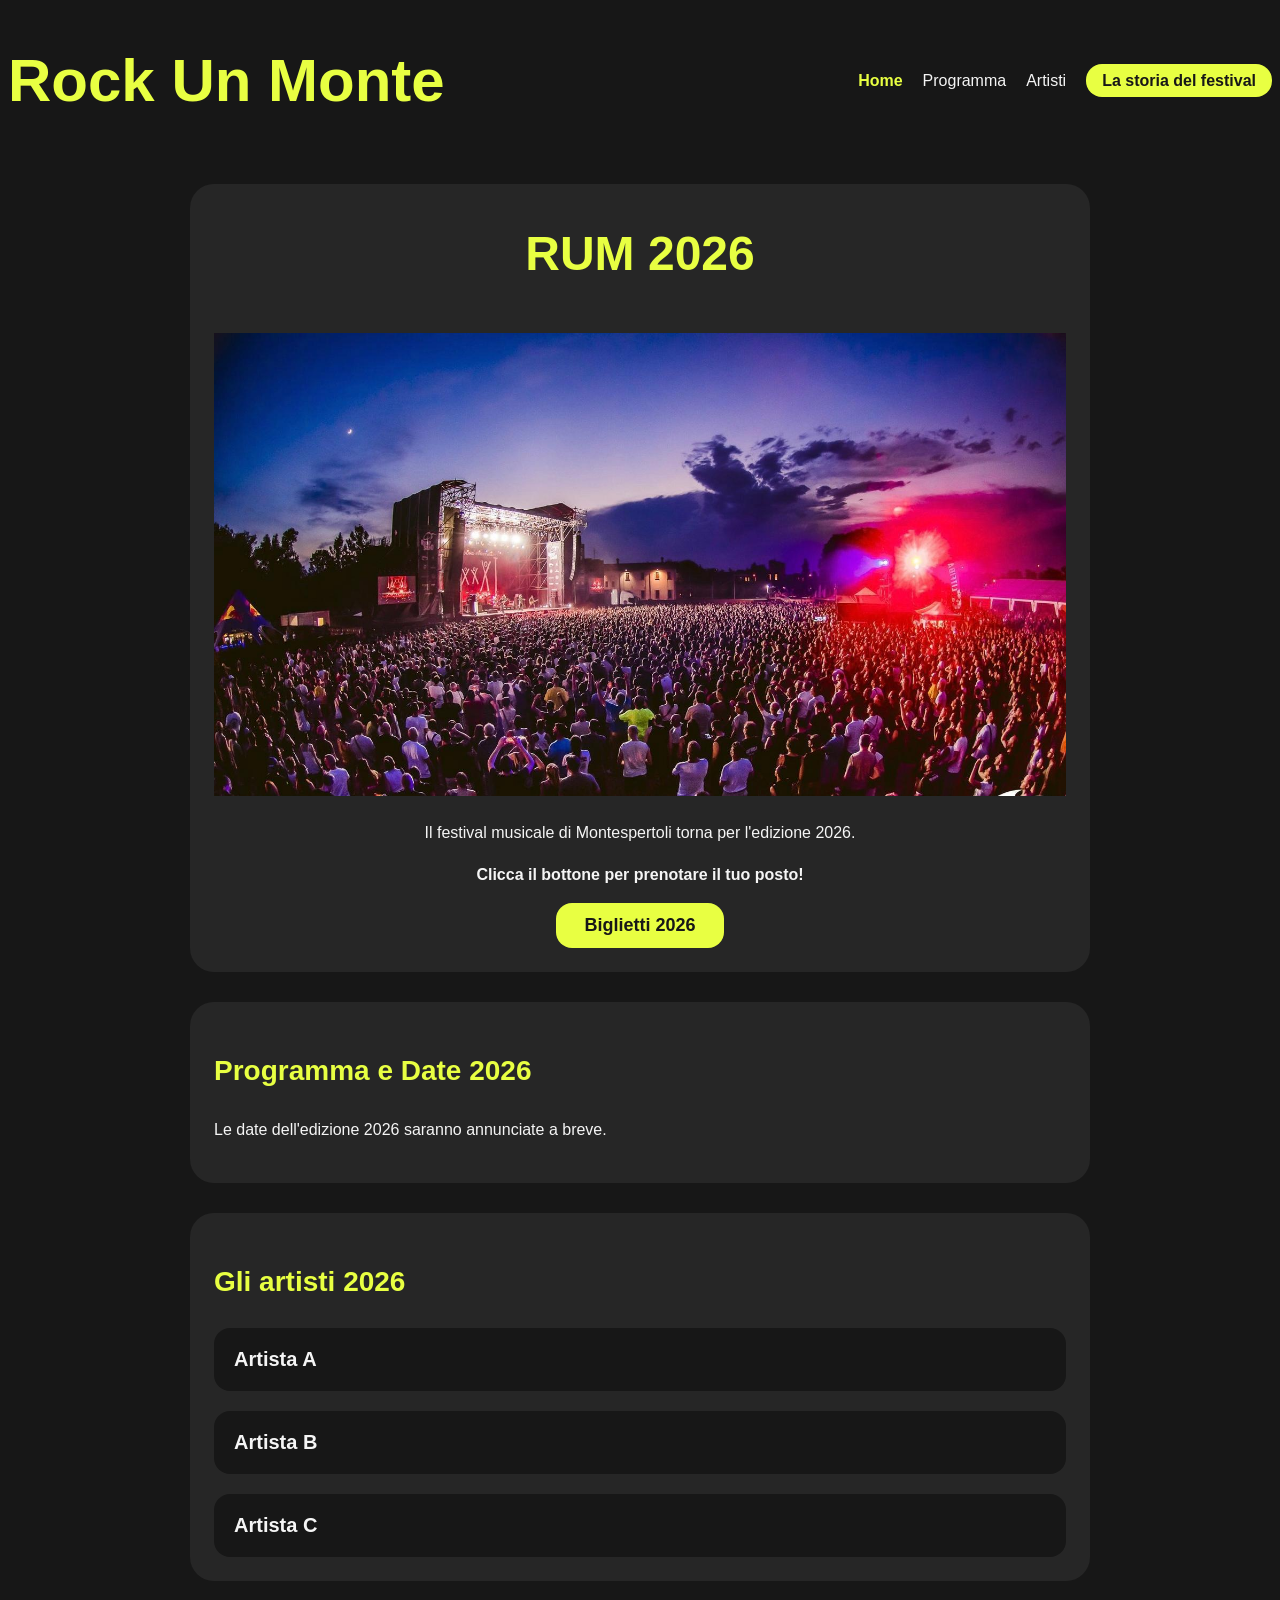
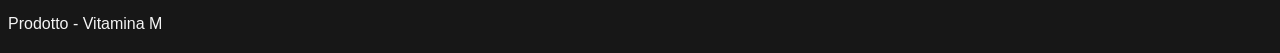
==== homepage/index.html @ 53790404 "First Commit, basic site functionalities" ====
<!DOCTYPE html>
<html lang="it">
  <head>
    <meta charset="UTF-8">
    <meta name="viewport" content="width=device-width, initial-scale=1.0">
    <title>RUM | Rock Un Monte</title>
    <link rel="stylesheet" href="style.css">
  </head>

<body>
    <header>
      <h1>Rock Un Monte</h1>

      <nav>
        <ul>
          <li><a class="nav-link active" href="index.html">Home</a></li>
          <li><a class="nav-link" href="#programma">Programma</a></li>
          <li><a class="nav-link" href="#artisti">Artisti</a></li>
          <li><a class="nav-cta" href="../history/index.html">La storia del festival</a></li>
        </ul>
      </nav>
    </header>

    <main>
      <!-- Edizione corrente -->
      <section class="hero">
        <h2 class="hero-titolo">RUM <span class="edizione"></span></h2>
        <img
          class="festival"
          src="images/stage.jpeg"
          alt="Palco del festival Rock Un Monte"
        >
        <p>Il festival musicale di Montespertoli torna per l'edizione <span class="edizione"></span>.</p>
        <p id="biglietti-messaggio">Clicca il bottone per prenotare il tuo posto!</p>
        <button id="biglietti-btn" type="button">Biglietti <span class="edizione"></span></button>
      </section>

      <section id="programma">
        <h2>Programma e Date <span class="edizione"></span></h2>
        <p>Le date dell'edizione <span class="edizione"></span> saranno annunciate a breve.</p>
      </section>

      <section id="artisti">
        <h2>Gli artisti <span class="edizione"></span></h2>

        <div class="artist-grid"></div>
      </section>
    </main>

    <!-- Scheda artista modale: si apre sopra la pagina, senza cambiarla -->
    <div id="modal-artista" class="modal hidden" role="dialog" aria-modal="true">
      <div class="modal-box">
        <button id="modal-chiudi" class="modal-chiudi" type="button" aria-label="Chiudi scheda">&times;</button>
        <p class="hero-edizione">Artista in programma</p>
        <h2 id="artista-nome"></h2>
        <h3>Chi e'</h3>
        <p id="artista-descrizione"></p>
        <h3>Genere</h3>
        <p id="artista-genere"></p>
        <h3>Nel festival</h3>
        <p id="artista-palco"></p>
        <h3>Dove ascoltarlo</h3>
        <div class="artista-link">
          <a id="link-spotify" href="#" target="_blank" rel="noopener">Spotify</a>
          <a id="link-apple" href="#" target="_blank" rel="noopener">Apple Music</a>
          <a id="link-sito" href="#" target="_blank" rel="noopener">Sito ufficiale</a>
        </div>
      </div>
    </div>

    <footer>
      <p>Prodotto - Vitamina M</p>
    </footer>

    <script src="homepage.js"></script>
  </body>
</html>
---- homepage/style.css ----
/* ========================================
   Homepage - RUM (edizione da homepage.js)
   ======================================== */

:root {
  --color-background: #171717;
  --color-surface: #262626;
  --color-text: #f5f5f5;
  --color-accent: #e8ff42;
  --radius: 16px;
  --radius-lg: 24px;
}

/* ========================================
   Elementi base e tipografia
   ======================================== */

body {
  color: var(--color-text);
  background-color: var(--color-background);
  font-family: Arial, sans-serif;
  line-height: 1.6;
}

h1 {
  color: var(--color-accent);
  font-size: 60px;
  line-height: 1.1;
}

h2 {
  color: var(--color-accent);
  font-size: 28px;
}

p {
  font-size: 16px;
}

img {
  max-width: 100%;
  height: auto;
}

a {
  color: var(--color-accent);
}

/* ========================================
   Intestazione e navigazione
   ======================================== */

header {
  display: flex;
  align-items: center;
  justify-content: space-between;
}

nav ul {
  display: flex;
  align-items: center;
  gap: 20px;
  list-style: none;
}

.nav-link {
  color: var(--color-text);
  text-decoration: none;
  font-size: 16px;
}

.nav-link:hover {
  color: var(--color-accent);
}

.nav-link.active {
  color: var(--color-accent);
  font-weight: bold;
}

/* Bottone nella navbar per la pagina "Storia" */
.nav-cta {
  padding: 8px 16px;
  border-radius: var(--radius);
  background-color: var(--color-accent);
  color: var(--color-background);
  text-decoration: none;
  font-weight: bold;
  transition: transform 0.15s ease;
}

.nav-cta:hover {
  transform: scale(1.05);
  color: var(--color-background);
}

.nav-cta.active {
  outline: 2px solid var(--color-text);
}

/* ========================================
   Contenuto principale
   ======================================== */

section {
  box-sizing: border-box;
  width: calc(100% - 30px);
  max-width: 900px;
  margin: 30px auto;
  padding: 24px;
  border-radius: var(--radius-lg);
  background-color: var(--color-surface);
}

.artist-grid {
  display: grid;
  grid-template-columns: 1fr;
  gap: 20px;
}

/* Celle-artista cliccabili, stile bottone */
.artist-card {
  display: block;
  width: 100%;
  padding: 20px;
  border: none;
  border-radius: var(--radius);
  background-color: var(--color-background);
  color: var(--color-text);
  font-family: inherit;
  font-size: 20px;
  font-weight: bold;
  text-align: left;
  cursor: pointer;
  transition: transform 0.15s ease, background-color 0.15s ease, color 0.15s ease;
}

.artist-card:hover {
  transform: scale(1.02);
  background-color: var(--color-accent);
  color: var(--color-background);
}

/* ========================================
   Hero (edizione corrente)
   ======================================== */

.hero {
  text-align: center;
}

.hero-edizione {
  color: var(--color-accent);
  font-size: 18px;
  font-weight: bold;
  text-transform: uppercase;
  letter-spacing: 2px;
  margin-bottom: 0;
}

.hero-titolo {
  font-size: 48px;
  margin-top: 8px;
}

/* ========================================
   Bottone biglietti
   ======================================== */

#biglietti-btn {
  padding: 12px 28px;
  border: none;
  border-radius: var(--radius);
  background-color: var(--color-accent);
  color: var(--color-background);
  font-size: 18px;
  font-weight: bold;
  cursor: pointer;
  transition: transform 0.15s ease, background-color 0.15s ease;
}

#biglietti-btn:hover {
  transform: scale(1.05);
}

#biglietti-btn:active {
  transform: scale(0.95);
}

#biglietti-btn.prenotato {
  background-color: #4caf50;
  color: #fff;
}

#biglietti-messaggio {
  font-weight: bold;
}

/* ========================================
   Scheda artista modale
   ======================================== */

.modal {
  position: fixed;
  inset: 0;
  z-index: 100;
  display: flex;
  align-items: center;
  justify-content: center;
  padding: 20px;
  background-color: rgba(0, 0, 0, 0.7);
}

.modal.hidden {
  display: none;
}

.modal-box {
  position: relative;
  box-sizing: border-box;
  width: 100%;
  max-width: 600px;
  max-height: 80vh;
  overflow-y: auto;
  padding: 32px;
  border-radius: var(--radius-lg);
  background-color: var(--color-surface);
}

.modal-box h3 {
  color: var(--color-accent);
  margin-bottom: 4px;
}

/* Rimandi a streaming e sito artista */
.artista-link {
  display: flex;
  flex-wrap: wrap;
  gap: 12px;
}

.artista-link a {
  padding: 8px 16px;
  border-radius: var(--radius);
  background-color: var(--color-accent);
  color: var(--color-background);
  text-decoration: none;
  font-weight: bold;
  transition: transform 0.15s ease;
}

.artista-link a:hover {
  transform: scale(1.05);
}

/* Tasto chiudi in alto a destra */
.modal-chiudi {
  position: absolute;
  top: 12px;
  right: 12px;
  width: 36px;
  height: 36px;
  border: none;
  border-radius: 50%;
  background-color: var(--color-accent);
  color: var(--color-background);
  font-size: 22px;
  font-weight: bold;
  line-height: 1;
  cursor: pointer;
  transition: transform 0.15s ease;
}

.modal-chiudi:hover {
  transform: scale(1.1);
}

/* ========================================
   Layout per schermi piccoli
   ======================================== */

@media (max-width: 600px) {
  header {
    flex-direction: column;
  }

  nav ul {
    flex-direction: column;
  }
}
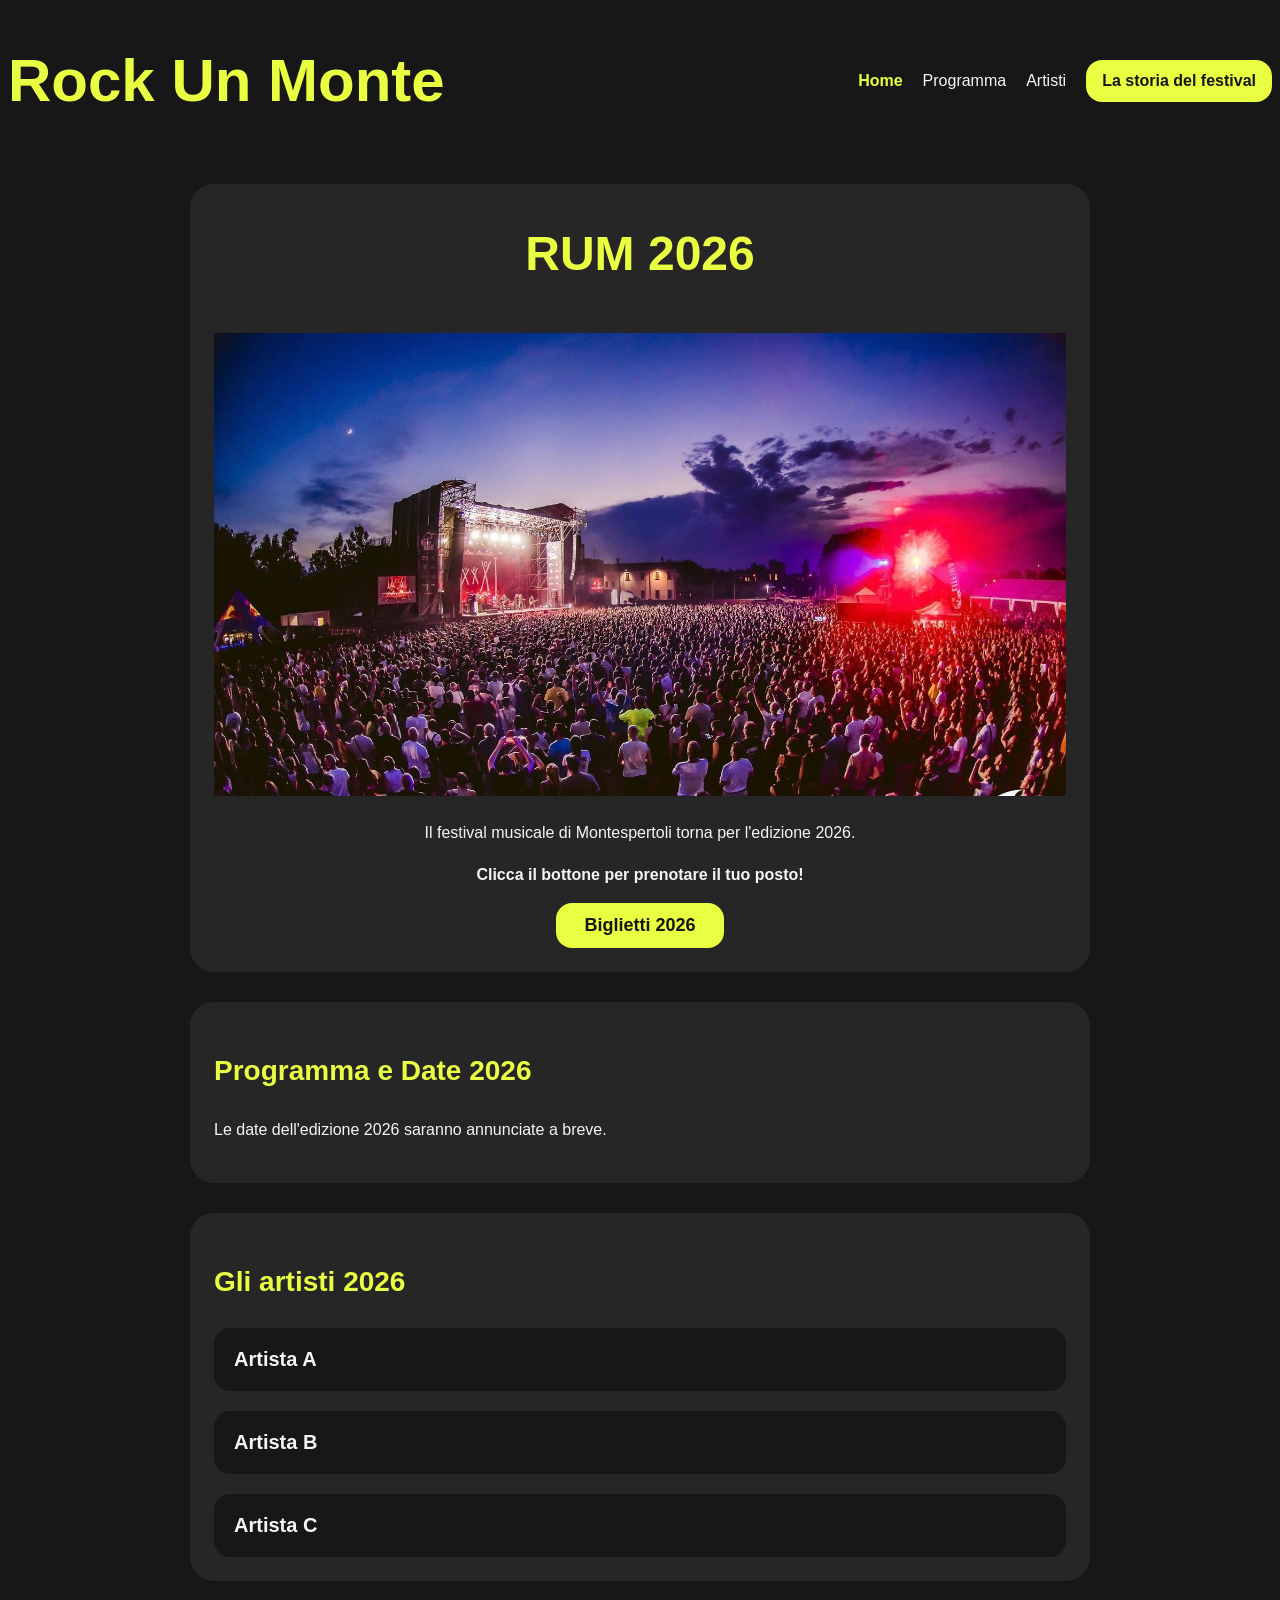
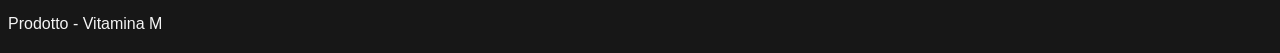
==== commit 28641ae3: "Refactor of the site to reduce code redundency" ====
--- a/homepage/index.html
+++ b/homepage/index.html
@@ -4,22 +4,13 @@
     <meta charset="UTF-8">
     <meta name="viewport" content="width=device-width, initial-scale=1.0">
     <title>RUM | Rock Un Monte</title>
+    <link rel="stylesheet" href="../shared/css/base.css">
     <link rel="stylesheet" href="style.css">
   </head>
 
 <body>
-    <header>
-      <h1>Rock Un Monte</h1>
-
-      <nav>
-        <ul>
-          <li><a class="nav-link active" href="index.html">Home</a></li>
-          <li><a class="nav-link" href="#programma">Programma</a></li>
-          <li><a class="nav-link" href="#artisti">Artisti</a></li>
-          <li><a class="nav-cta" href="../history/index.html">La storia del festival</a></li>
-        </ul>
-      </nav>
-    </header>
+    <!-- Header e navbar vengono montati da ../shared/js/site.js -->
+    <header id="site-header" data-page="home" data-logo="Rock Un Monte"></header>
 
     <main>
       <!-- Edizione corrente -->
@@ -68,10 +59,10 @@
       </div>
     </div>
 
-    <footer>
-      <p>Prodotto - Vitamina M</p>
-    </footer>
+    <!-- Footer montato da ../shared/js/site.js -->
+    <footer id="site-footer"></footer>
 
+    <script src="../shared/js/site.js"></script>
     <script src="homepage.js"></script>
   </body>
 </html>
--- a/shared/css/base.css
+++ b/shared/css/base.css
@@ -0,0 +1,152 @@
+/* ========================================
+   RUM - stili comuni a tutte le pagine
+   (ogni pagina carica anche il proprio style.css specifico)
+   ======================================== */
+
+:root {
+  --color-background: #171717;
+  --color-surface: #262626;
+  --color-text: #f5f5f5;
+  --color-accent: #e8ff42;
+  --radius: 16px;
+  --radius-lg: 24px;
+}
+
+/* ========================================
+   Elementi base e tipografia
+   ======================================== */
+
+body {
+  color: var(--color-text);
+  background-color: var(--color-background);
+  font-family: Arial, sans-serif;
+  line-height: 1.6;
+}
+
+h1 {
+  color: var(--color-accent);
+  font-size: 60px;
+  line-height: 1.1;
+}
+
+h2 {
+  color: var(--color-accent);
+  font-size: 28px;
+}
+
+p {
+  font-size: 16px;
+}
+
+img {
+  max-width: 100%;
+  height: auto;
+}
+
+a {
+  color: var(--color-accent);
+}
+
+/* ========================================
+   Intestazione e navigazione
+   (il markup di header/nav viene montato da shared/js/site.js)
+   ======================================== */
+
+header {
+  display: flex;
+  align-items: center;
+  justify-content: space-between;
+}
+
+nav ul {
+  display: flex;
+  align-items: center;
+  gap: 20px;
+  list-style: none;
+}
+
+.nav-link {
+  color: var(--color-text);
+  text-decoration: none;
+  font-size: 16px;
+}
+
+.nav-link:hover {
+  color: var(--color-accent);
+}
+
+.nav-link.active {
+  color: var(--color-accent);
+  font-weight: bold;
+}
+
+/* Bottone nella navbar per la pagina "Storia" */
+.nav-cta {
+  display: inline-block; /* senza questo, transform: scale() non funziona sugli <a> inline */
+  padding: 8px 16px;
+  border-radius: var(--radius);
+  background-color: var(--color-accent);
+  color: var(--color-background);
+  text-decoration: none;
+  font-weight: bold;
+  transition: transform 0.15s ease;
+}
+
+.nav-cta:hover {
+  transform: scale(1.05);
+  color: var(--color-background);
+}
+
+.nav-cta.active {
+  outline: 2px solid var(--color-text);
+}
+
+/* ========================================
+   Contenuto principale
+   ======================================== */
+
+section {
+  box-sizing: border-box;
+  width: calc(100% - 30px);
+  max-width: 900px;
+  margin: 30px auto;
+  padding: 24px;
+  border-radius: var(--radius-lg);
+  background-color: var(--color-surface);
+}
+
+/* ========================================
+   Hero
+   ======================================== */
+
+.hero {
+  text-align: center;
+}
+
+.hero-edizione {
+  color: var(--color-accent);
+  font-size: 18px;
+  font-weight: bold;
+  text-transform: uppercase;
+  letter-spacing: 2px;
+  margin-bottom: 0;
+}
+
+.hero-titolo {
+  font-size: 48px;
+  margin-top: 8px;
+}
+
+/* ========================================
+   Layout per schermi piccoli
+   ======================================== */
+
+@media (max-width: 600px) {
+  header {
+    flex-direction: column;
+  }
+
+  nav ul {
+    flex-direction: column;
+  }
+}
--- a/homepage/style.css
+++ b/homepage/style.css
@@ -1,116 +1,11 @@
 /* ========================================
-   Homepage - RUM (edizione da homepage.js)
+   Homepage - stili specifici
+   (base.css in shared/css/ contiene gli stili comuni a tutto il sito)
    ======================================== */
 
-:root {
-  --color-background: #171717;
-  --color-surface: #262626;
-  --color-text: #f5f5f5;
-  --color-accent: #e8ff42;
-  --radius: 16px;
-  --radius-lg: 24px;
-}
-
 /* ========================================
-   Elementi base e tipografia
+   Griglia artisti
    ======================================== */
-
-body {
-  color: var(--color-text);
-  background-color: var(--color-background);
-  font-family: Arial, sans-serif;
-  line-height: 1.6;
-}
-
-h1 {
-  color: var(--color-accent);
-  font-size: 60px;
-  line-height: 1.1;
-}
-
-h2 {
-  color: var(--color-accent);
-  font-size: 28px;
-}
-
-p {
-  font-size: 16px;
-}
-
-img {
-  max-width: 100%;
-  height: auto;
-}
-
-a {
-  color: var(--color-accent);
-}
-
-/* ========================================
-   Intestazione e navigazione
-   ======================================== */
-
-header {
-  display: flex;
-  align-items: center;
-  justify-content: space-between;
-}
-
-nav ul {
-  display: flex;
-  align-items: center;
-  gap: 20px;
-  list-style: none;
-}
-
-.nav-link {
-  color: var(--color-text);
-  text-decoration: none;
-  font-size: 16px;
-}
-
-.nav-link:hover {
-  color: var(--color-accent);
-}
-
-.nav-link.active {
-  color: var(--color-accent);
-  font-weight: bold;
-}
-
-/* Bottone nella navbar per la pagina "Storia" */
-.nav-cta {
-  padding: 8px 16px;
-  border-radius: var(--radius);
-  background-color: var(--color-accent);
-  color: var(--color-background);
-  text-decoration: none;
-  font-weight: bold;
-  transition: transform 0.15s ease;
-}
-
-.nav-cta:hover {
-  transform: scale(1.05);
-  color: var(--color-background);
-}
-
-.nav-cta.active {
-  outline: 2px solid var(--color-text);
-}
-
-/* ========================================
-   Contenuto principale
-   ======================================== */
-
-section {
-  box-sizing: border-box;
-  width: calc(100% - 30px);
-  max-width: 900px;
-  margin: 30px auto;
-  padding: 24px;
-  border-radius: var(--radius-lg);
-  background-color: var(--color-surface);
-}
 
 .artist-grid {
   display: grid;
@@ -139,28 +34,6 @@
   transform: scale(1.02);
   background-color: var(--color-accent);
   color: var(--color-background);
-}
-
-/* ========================================
-   Hero (edizione corrente)
-   ======================================== */
-
-.hero {
-  text-align: center;
-}
-
-.hero-edizione {
-  color: var(--color-accent);
-  font-size: 18px;
-  font-weight: bold;
-  text-transform: uppercase;
-  letter-spacing: 2px;
-  margin-bottom: 0;
-}
-
-.hero-titolo {
-  font-size: 48px;
-  margin-top: 8px;
 }
 
 /* ========================================
@@ -274,17 +147,3 @@
 .modal-chiudi:hover {
   transform: scale(1.1);
 }
-
-/* ========================================
-   Layout per schermi piccoli
-   ======================================== */
-
-@media (max-width: 600px) {
-  header {
-    flex-direction: column;
-  }
-
-  nav ul {
-    flex-direction: column;
-  }
-}
